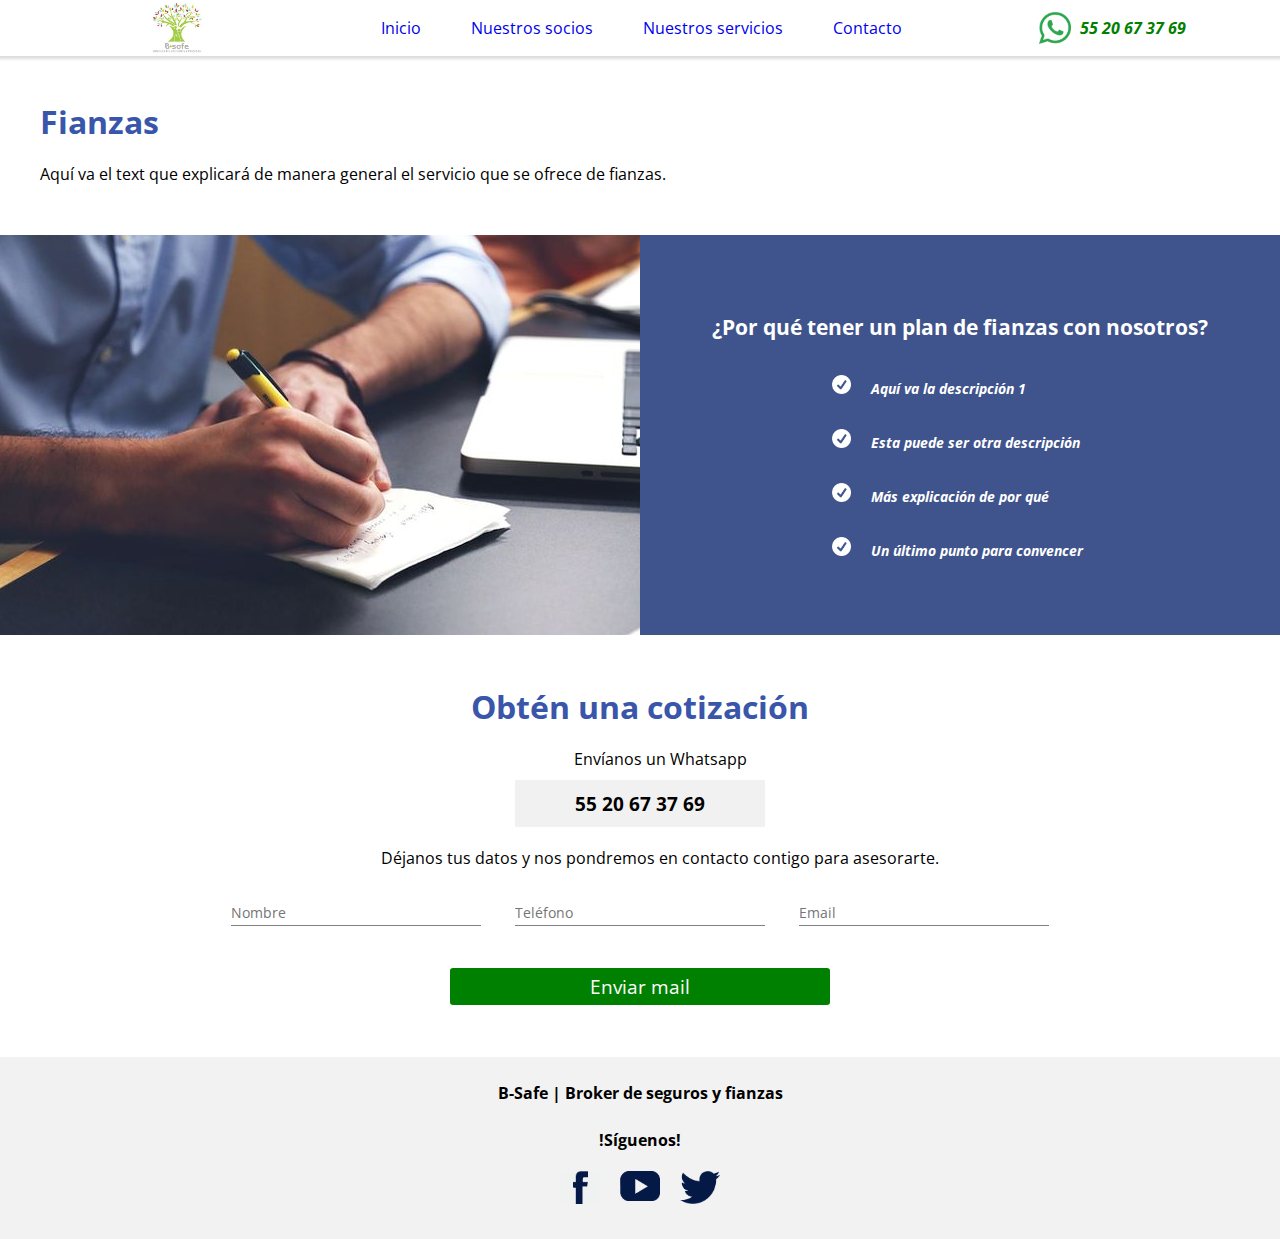
==== fianzas.html @ 907f69c0 "Version 1-php no funciona" ====
<!DOCTYPE html>
<html>

<head>


	<title>B-Safe Fianzas</title>


	<link rel="stylesheet" type="text/css" href="style.css">
	<link href="https://fonts.googleapis.com/css?family=Open+Sans:300" rel="stylesheet">
	<script src="https://ajax.googleapis.com/ajax/libs/jquery/3.2.1/jquery.min.js"></script>
	<script src="http://code.jquery.com/ui/1.9.2/jquery-ui.js"></script>
	<script type="text/javascript" src="functionality.js"></script>
	<script src="responsiveslides.min.js"></script>

	<meta name="HandheldFriendly" content="true">
   	<meta name="viewport" content="width=device-width, initial-scale=0.666667, maximum-scale=0.666667, user-scalable=0">
  	<meta name="viewport" content="width=device-width">


</head>

<body>

	<div class="include-header"></div>

	<section  class="content-container">
			<h1 class="content-title">Fianzas</h1>
			<p>Aquí va el text que explicará de manera general el servicio que se ofrece de fianzas.</p>

			<div class="blue-container">
				<img src="images/fianzas.jpg" alt="plan de inversion">

				<div class="bullet-container">

					<h1 class="bullet-text heading">¿Por qué tener un plan de fianzas con nosotros?</h1>

					<!--<ul>
						<li>
							<img src="images/check-icon.png">
							<h4 class="bullet-text"> Aquí va la descripción 1 </h4>
						</li>
						<li>
							<img src="images/check-icon.png">
							<h4 class="bullet-text"> Aquí va la descripción 1 </h4>
						</li>



					</ul>-->

					<span class="bullet"><img src="images/check-icon.png"><h4 class="bullet-text">	Aquí va la descripción 1	</h4></span>
					<span class="bullet"><img src="images/check-icon.png"><h4 class="bullet-text">	Esta puede ser otra descripción	</h4></span>
					<span class="bullet"><img src="images/check-icon.png"><h4 class="bullet-text">	Más explicación de por qué	</h4></span>
					<span class="bullet"><img src="images/check-icon.png"><h4 class="bullet-text">	Un último punto para convencer	</h4></span>
				</div>
			</div>

			<div class="quote">

				<h1 class="quote-title">Obtén una cotización</h1>

				<p>Envíanos un Whatsapp</p>
				<h3>55 20 67 37 69</h3>

				<p>Déjanos tus datos y nos pondremos en contacto contigo para asesorarte.</p>

				<form class="quote-form">
					
					<input type="text" name="name" placeholder="Nombre" required="true">
					<input type="number" name="phone" placeholder="Teléfono" required="true">
					<input type="email" name="email" placeholder="Email" required="true">
					<button type="submit" value="send" id="submit-form-button">Enviar mail</button>

				</form>

			</div>

			<footer class="include-footer"></footer>

	</section>
	

	

</body>


</html>
---- style.css ----
html{
	font-size:16px;


}


* {
	margin: 0;
	padding: 0;
	font-family: Open Sans;
	box-sizing: border-box;
}

header {

	width:100%;
	height: 3.5rem;
	position: absolute;
	z-index: 100;
}


.nav-container{
	width: 100%;
	margin: 0 auto;
	display: flex;
	justify-content: space-between;
	align-items: center;
	background-color: white;
	box-shadow: 0px 0px 3px 3px #DCDCDC;
	position: absolute;


}

.hamburger-icon{
	max-width: 0;
	height: 3.5rem;
	background: url(images/hamburger-icon.png) no-repeat center;
	display: block;
	cursor: pointer;
}

.logo{
	min-width: 150px;
	height: 3.5rem;
	text-align: center;
	background: url(images/logo-b-safe.jpg) no-repeat center;
	background-size: 3.2rem 3.2rem;
}


/*Temporary text for logo*/

ul {
	display: flex;
	text-align: center;
	height: auto;
	overflow: hidden;
	box-sizing: border-box;

}

ul li {
	
	list-style-type: none;
	font-size: 1rem;
	text-align: center;
	padding: 15px 25px;

}

ul li:active{
		/*background-color: rgb(242,242,242);*/
}

a{
	text-decoration: none;
}

a:active{
	color: black;
	font-weight: bold;
}
a:visited{
	font-weight: bold;
}
.nav-contact{
	
	min-width: 200px;
	height: 3.5rem;
	margin-right: 50px;
	display: flex;
	align-items: center;
	overflow: hidden;
	z-index: 100;
}
#wa-icon{
	width: 50px;
	height: 3.5rem;
	background: url(images/wa-icon.png) no-repeat center;
	background-size: 2rem 2rem;
	display: block;
}

.nav-contact h4{
	font-size: 1rem;
	font-weight: bold;
	font-style: italic;
	padding-right: 10px;
	color: green;
	display: inline-block;
	overflow: hidden;


}


.banner{
	background-image: url(images/seguros-banner.jpg);
	background-position: center center;
	background-size: cover;
	height: 600px;
	width: 100%;
	display: block;
	margin: 0 auto;
	padding-top: 3.5rem;

}

#text-banner{
  margin: 0 auto;
  position: relative;
  text-align: center;
  top: 25%;
  width: 60%;
  color: rgb(242,242,242);
  font-size: 1.7rem;

}

#text-banner hr{
	display: block;
	height: 1px;
    border: 0;
    border-top: 1px solid #ccc;
    margin: 1em 0;
    padding: 0;
}

#nuestros-servicios h1{

	text-align: center;
	margin-top: 50px;
	font-size: 2rem;
}

#nuestros-servicios p{
	margin: 0 auto;
	margin-top: 50px;
	width: 50%;
	text-align: center;
	color: grey;
}

/*Sección de seguros*/

.seccion-seguros{

	width: 90%;
	height: auto;
	margin: 0 auto;
	margin-top: 40px;
	display: flex;
	justify-content: space-between;
	flex-wrap: wrap;
	
}
.seccion-seguros .seguro-contenido{

	box-sizing: border-box;
	width: 25%;
	max-width: 24%;
	height: 350px;
	margin-top: 30px;
	background-color: rgb(250,250,250);
	display: inline-block;
	text-align: center;
	position: relative;
	box-shadow: 3px 3px 3px 3px rgb(235,235,235);
}
.seccion-seguros .seguro-contenido img{
	object-fit: cover;
	width: 100%;
	height: 250px;
	display: block;
}
.seccion-seguros .seguro-contenido h4{
	width: 90%;
	padding-top: 20px;
	margin: 0 auto;
	font-size: 1.3rem;
	font-weight: bold;
}
/*.seccion-seguros .seguro-contenido .mas-info-button{

	color: rgb(0,113,188);
	border: 1px solid rgb(0,113,188);
	border-radius: 5px;
	width: 100px;
	height: 2rem;
	/*margin: 0 auto;
	position: absolute;
	bottom: 20px;
	margin-left: 30%;

}
.mas-info-button span{

	vertical-align: middle;
}*/

.grey-banner{
	width: 100%;
	height: auto;
	margin-top: 70px;
	background-color: rgb(242,242,242);
	display: flex;
	justify-content: center;
}	


.slider-container{

	width: 80%;
	height: auto;
	margin-bottom: 60px;
	display: inline-flex;
	flex-wrap: wrap;
	justify-content: space-around;

}


.profile-container{
	
	width: 33%;
	height: auto;
	margin-top: 60px;
	align-items: center;
}

.profile-container img{

	object-fit: cover;
	display: block;
	margin: 0 auto;
	height: 130px;
	width: 130px;
	border-radius: 100%;
}
.profile-container h4{


	text-align: center;
	margin-top: 30px;
}
.profile-container h3{

	text-align: center;
	width: 80%;
	margin: 0 auto;
	margin-top: 20px;
	font-style: italic;
}
hr{
	display: block;
	height: 1px;
	width: 10%;
    border: 0;
    border-top: 3px solid rgb(5,25,71);
    margin: 0 auto;
    margin-top: 20px;
    padding: 0;

}
.space{
	width: 10%;
	height: auto;

}
/*.rslides li{

	backface-visibility: hidden;
	position: absolute;
  	display: none;
  	width: 100%;
  	left: 0;
  	top: 0;
}

.rslides li:first-child {
  position: relative;
  display: block;
  float: left;
 }*/

.contact-banner{

	width: 100%;
	height: auto;
	display: flex;
	flex-wrap: wrap;
	background-color: #3F538C;
	
}
.contact-banner hr{
	
    border-top: 3px solid white;

}
.contact-wrap{

	width: 50%;
	height: auto;
	margin-top: 70px;
	margin-bottom: 50px;
	padding: 0 20px 0 20px;
	display: flex;
	flex-wrap: wrap;
	justify-content: flex-start;

}
.contact-wrap h1{
	width: 100%;
	text-align: center;
	margin-top:0px;
	color: rgb(242,242,242);

}
.contact-wrap h3{
	width: 100%;
	text-align: center;
	margin-top:30px;
	color: rgb(242,242,242);
}

.contact-button{

	width: 60%;
	margin: 0 auto;
	border: 2px solid white;
	text-align: center;
	border-radius: 5px;
	visibility: hidden;
	height: 0;	
}
.contact-button h3{

	width: 100%;
	height: auto;
	margin-top: 5px;
	color: white;
}
.contact-form-wrap{
	width: 50%;
	padding: 100px 0 100px 0;

}
.contact-form-wrap .contact-form{
	text-align: center;
}
.contact-form .form-input{
	width: 70%;
	height: 1.8rem;
	font-size: 0.8rem;	
	display: block;
	margin: 0 auto;
	margin-bottom: 25px;
}
input::-webkit-outer-spin-button,
input::-webkit-inner-spin-button {
    /* display: none; <- Crashes Chrome on hover */
    -webkit-appearance: none;
    margin: 0; /* <-- Apparently some margin are still there even though it's hidden */
}
#message-field{
	height: 10rem;
	resize: none;
}
#submit-button{
	width: 50%;
	color: white;
	font-size: 1.2rem;
	padding: 5px 0;
	background-color: transparent;
	border: 2px solid white;
	border-radius: 5px;

}


footer{
	width: 100%;
	height: auto;
	position: absolute;
	background-color: rgb(242,242,242);
}
footer h4{
	width: 100%;
	display: block;
	margin-top: 25px;
	text-align: center;
}
footer .social-box{
	position: relative;
	width: 100%;
	height: auto;
	margin-top: 20px;
	margin-bottom: 30px;
	display: flex;
	justify-content: center;
}
footer .social-box img{

	display: inline;
	width: 40px;
	height: auto;
	margin-left: 10px;
	margin-right: 10px;
}

/*-----------------------Style de SGMM -----------------------------*/

.content-container{

	width: 100%;
	height:200px;
	padding-top: 100px;
	
}
.content-title{
	color: #3956AB;
	font-weight: bold;
	padding-left: 40px;
}
.content-container p{

	margin-top: 20px;
	padding-left: 40px;
}
.content-container .blue-container{

	width: 100%;
	height: 400px;
	margin-top: 50px;
	padding: 0px;
	display: flex;
	flex-wrap: wrap;
	justify-content: center;
	line-height: 0;
	background-color: #3F538C;

}
.blue-container img{

	height: 400px;
	width: 50%;
	object-fit: cover;
}
.blue-container .bullet-container{
	width: 50%;
	height: 400px;
	display: flex;
	padding: 60px 0px 60px 0px;
	flex-wrap: wrap;
	flex-direction: column;
	justify-content: space-around;
	
}
.bullet-container .bullet{
	width: 100%;
	line-height: 1rem;
	vertical-align: middle;
	padding-left: 30%;
}

.bullet .bullet-text{

	width: 70%;
	display: inline-block;
	font-size: 0.9rem;
	font-style: italic;
	color: white;
	margin-left: 20px;
	
}
.bullet-container img{

	width: 1.2rem;
	height: 1.2rem;
	object-fit: cover;
	display: inline-block;
	
}
.bullet-container .heading{
	font-size: 1.3rem;
	line-height: 2rem;
	position: static;
	text-align: center;
	display: block;
	width: 100%;
	color: white;

}
.quote{
	text-align: center;
	display: block;
	width: 100%;
	padding: 50px 0;

}
.quote-title{
	width: 100%;
	color: #3956AB;
}
.quote-form{

	display: block;
	width: 100%;
	margin-top: 30px;
}
.quote-form input{

	width: 250px;
	height: 1.7rem;
	font-size: 0.9rem;
	margin:0 15px 0 15px;
	border: none;
	border-bottom: 1px solid grey;
}
#submit-form-button{
	width: 30%;
	display: block;
	margin:0 auto;
	margin-top:40px;
	color: white;
	font-size: 1.2rem;
	padding: 5px 0;
	background-color: green;
	border: 2px solid white;
	border-radius: 5px;
	cursor: pointer;
}
.quote p{
	display: block;
	margin:0 auto;
	width: 100%;
	margin-top: 20px;
}
.quote h3{
	display: block;
	width: 250px;
	font-size:1.2rem;
	margin: 10px auto 0 auto;
	padding: 10px 15px;
	background-color: rgb(241,241,241);
}
/*-----------------------Layout para tablets-----------------------------*/
/*-----------------------Layout para tablets-----------------------------*/
/*-----------------------Layout para tablets-----------------------------*/


@media only screen and (max-width: 1000px){




.show{
	margin-top: 9rem;
}

.nav-container{
	/*position: absolute;*/
}

ul{
	position: absolute;
	float: none;
	width: 100%;
	height: 14rem;
	margin-top: -8rem;
	display: inline-block;
}
ul li{

	padding: 0;
	background-color: rgb(250,250,250);
	box-sizing: border-box;
	padding-top: 15px;
	padding-bottom: 15px;
}

.social-box ul{
	position: relative;
	width: 100%;
	height: auto;
	display: flex;
	justify-content: center;	
	background-color: red;
}
.hamburger-icon{
	width: 70px;
	height: 3.5rem;
	min-width: 70px;
	margin-left: 10px;
	background: url(images/hamburger-icon.png) no-repeat center;
	background-size: 2rem 2rem;
	display: block;
}


.logo{
	margin-left: 25px;
}
.nav-contact{
	margin-right: 0px;
	min-width: 100px;
}

#wa-icon{
	margin-left: 30px;
}

.nav-contact h4{

	max-width: 0px;
	visibility: hidden;
}

#text-banner{

  top: 10%;
  width: 70%;
  font-size: 1.5rem;

}

#nuestros-servicios p{
	margin-top: 30px;
	width: 80%;
}

.banner{
	height: 500px;
}

.seccion-seguros .seguro-contenido{

	width: 32%;
	max-width: 32%;
	cursor: pointer;

}

#sgmm, #seguroAuto{

	max-width: 48%;
	width: 48%;
}

.contact-wrap{
	width: 100%;
	padding: 0 100px;
}
.contact-form-wrap{
	width: 100%;
	padding: 50px 0;
	padding-top: 0;
}
.contact-form-wrap .form-input{
	width: 50%;
}


/*-----------------------Style de SGMM -----------------------------*/

.bullet-container .heading{
	padding:0 20px 0 20px;
}
.quote-form input{

	margin-bottom: 20px;
}

}


@media only screen and (min-width: 0px) and (max-width: 700px){

.banner{
	height: 550px;
}

.seccion-seguros .seguro-contenido{

	width: 48%;
	max-width: 48%;
	margin:;
}

.seccion-seguros{

	width: 95%;
	margin-top: 20px;
	
}
.seccion-seguros .seguro-contenido img{
	object-fit: cover;
	width: 100%;
	height: 240px;
	display: block;
}

.seccion-seguros .seguro-contenido h4{
	width: 90%;
	padding-top: 10px;
	margin: 0 auto;
	font-size: 1.3rem;
	font-weight: bold;
}

.profile-container{
	
	width: 100%;

}

.contact-wrap{
	width: 90%;
}

.contact-wrap .cta-wa, .cta-mail{
	visibility: hidden;
	height: 0;
}

.contact-button{
	visibility: visible;
	height: auto;
	width: 70%;
}
.contact-button h3{
	margin-bottom: 5px;
}
#send-mail-button{
	display: none;
}
.contact-wrap{
	width: 100%;
	padding: 0 20px;
}
.contact-form-wrap{
	width: 100%;
	padding: 50px 0;
	padding-top: 0;
}
.contact-form-wrap .form-input{
	width: 80%;
}


/*-----------------------Style de SGMM -----------------------------*/

.content-container p{
	padding: 0;
	text-align: center;

}
.blue-container{
	min-height: 800px;
}
.blue-container img{
	display: block;
	width: 100%;
}
.blue-container .bullet-container{
	width: 100%;
}
.bullet-container .bullet{
	padding-left: 10%;
}
.bullet-container img{

	width: 1.2rem;
	height: 1.2rem;
	object-fit: cover;
	display: inline-block;
	
}
.quote-form input{
	width: 75%;
}
#submit-form-button{
	width: 50%;
}

}
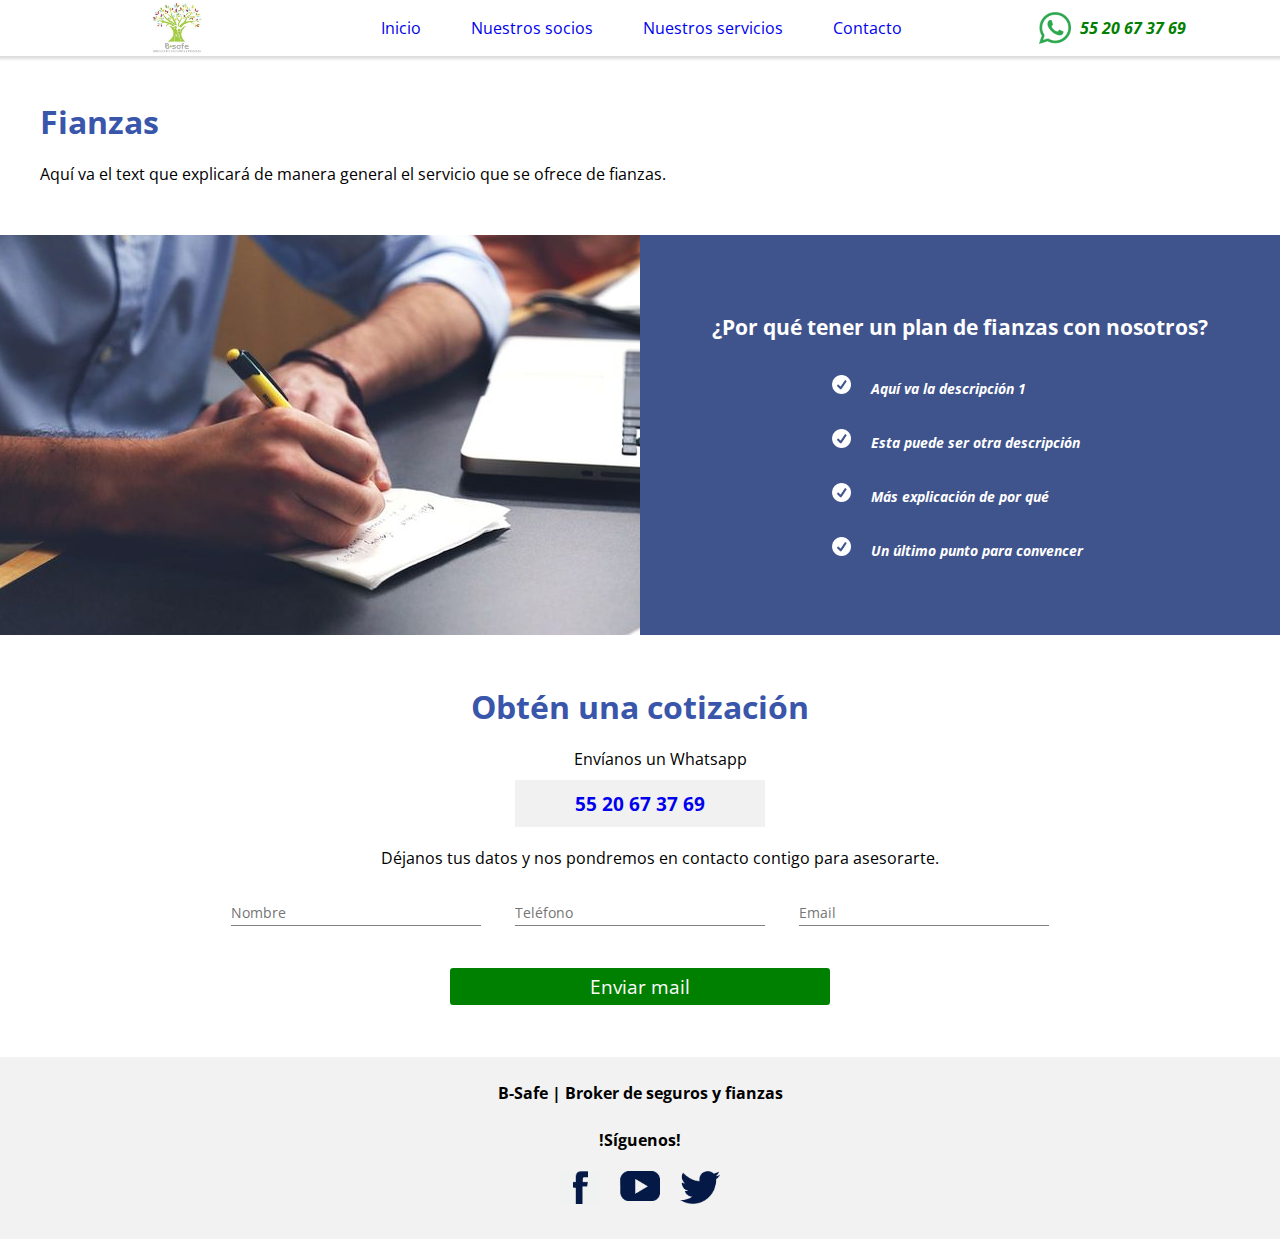
==== commit 2b7a480f: "Sólo falta probar el mail y cambiar el celular al de Javier" ====
--- a/fianzas.html
+++ b/fianzas.html
@@ -62,7 +62,7 @@
 				<h1 class="quote-title">Obtén una cotización</h1>
 
 				<p>Envíanos un Whatsapp</p>
-				<h3>55 20 67 37 69</h3>
+				<a href="https://api.whatsapp.com/send?phone=5215520673769"><h3>55 20 67 37 69</h3></a>
 
 				<p>Déjanos tus datos y nos pondremos en contacto contigo para asesorarte.</p>
 
--- a/style.css
+++ b/style.css
@@ -436,7 +436,7 @@
 .content-container{
 
 	width: 100%;
-	height:200px;
+	height:auto;
 	padding-top: 100px;
 	
 }
@@ -448,7 +448,9 @@
 .content-container p{
 
 	margin-top: 20px;
+	display: block;
 	padding-left: 40px;
+	
 }
 .content-container .blue-container{
 
@@ -571,9 +573,17 @@
 /*-----------------------Layout para tablets-----------------------------*/
 /*-----------------------Layout para tablets-----------------------------*/
 
+/*@media all and (orientation:portrait) and (max-width: 1000px){
+  /* Styles for Portrait screen 
+ 	body{
+
+		min-width: 768px;
+
+	}
+ 
+}*/
 
 @media only screen and (max-width: 1000px){
-
 
 
 
@@ -696,11 +706,25 @@
 
 }
 
+/*-----------------------Layout para Móviles-----------------------------*/
+/*-----------------------Layout para Móviles-----------------------------*/
+/*-----------------------Layout para Móviles-----------------------------*/
+
 
 @media only screen and (min-width: 0px) and (max-width: 700px){
 
+
+body{
+
+	/*min-width: 360px;*/
+}
+
 .banner{
-	height: 550px;
+	height: auto;
+	padding: 80px 0 30px 0;
+}
+#text-banner h1{
+	font-size: 2.5rem;
 }
 
 .seccion-seguros .seguro-contenido{
@@ -727,7 +751,7 @@
 	width: 90%;
 	padding-top: 10px;
 	margin: 0 auto;
-	font-size: 1.3rem;
+	font-size: 1.1rem;
 	font-weight: bold;
 }
 
@@ -775,6 +799,8 @@
 
 .content-container p{
 	padding: 0;
+	width: 90%;
+	margin: 20px auto;
 	text-align: center;
 
 }
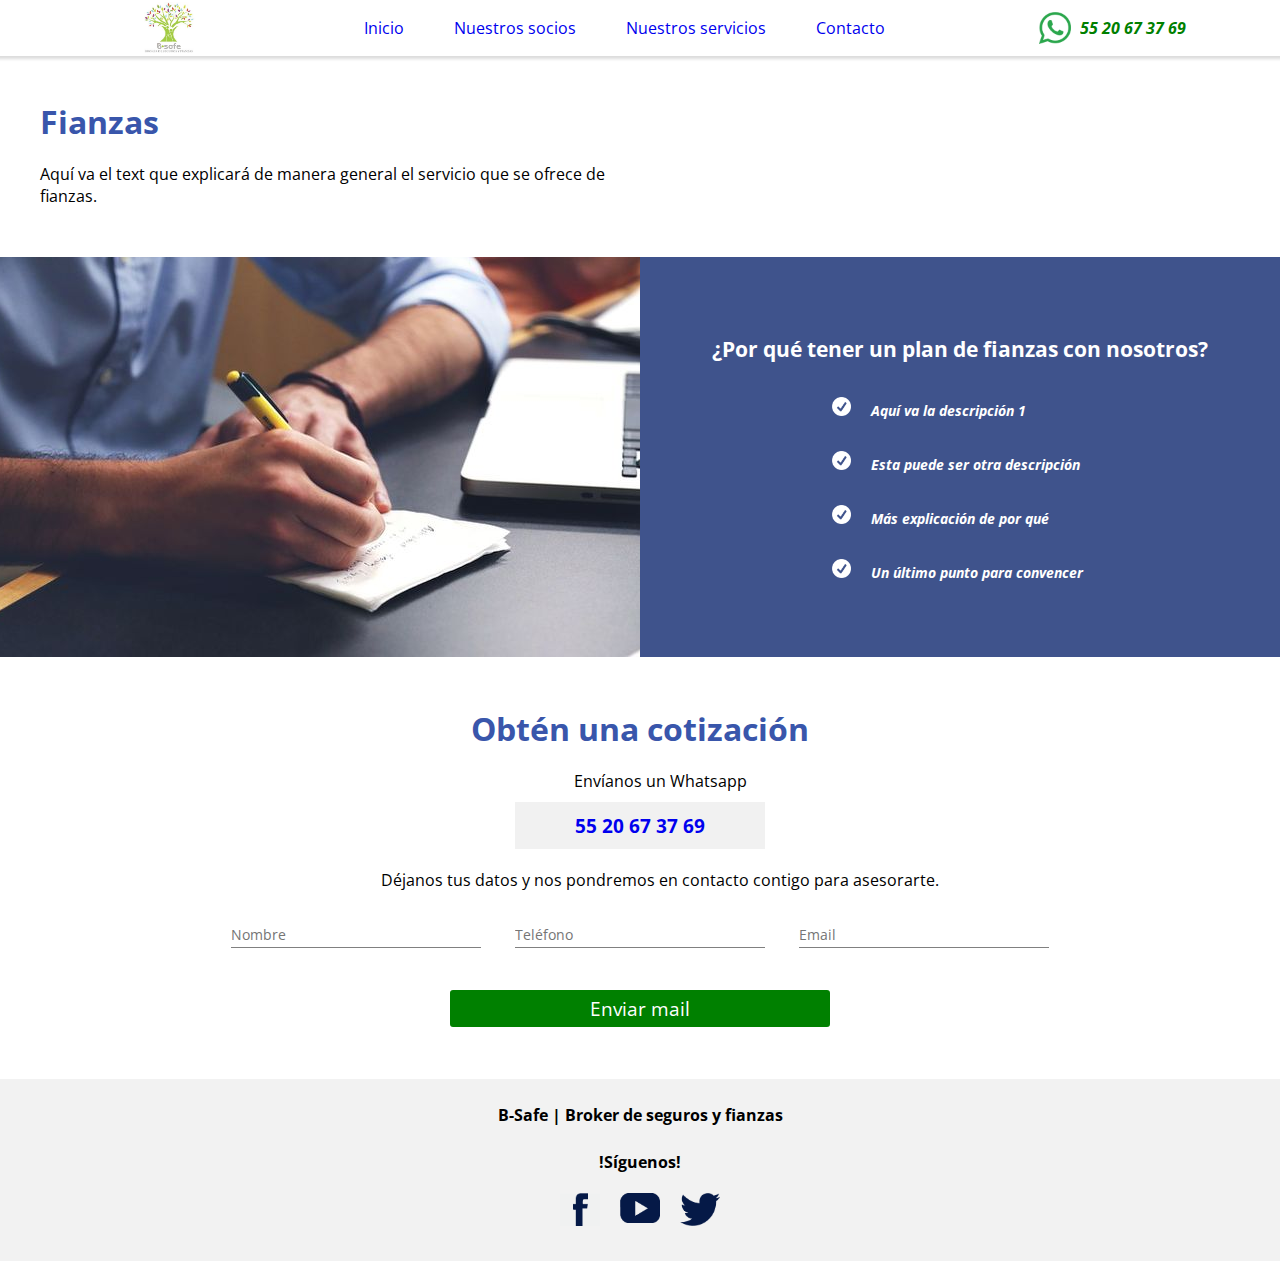
==== commit 50482bc5: "Implements Formspree form in all views" ====
--- a/fianzas.html
+++ b/fianzas.html
@@ -66,11 +66,14 @@
 
 				<p>Déjanos tus datos y nos pondremos en contacto contigo para asesorarte.</p>
 
-				<form class="quote-form">
+				<form action="https://formspree.io/fernando.madser@gmail.com" class="quote-form" method="POST">
 					
-					<input type="text" name="name" placeholder="Nombre" required="true">
-					<input type="number" name="phone" placeholder="Teléfono" required="true">
-					<input type="email" name="email" placeholder="Email" required="true">
+					<input type="text" name="name" placeholder="Nombre" required="true" class="form-input">
+					<input type="text" name="message" placeholder="Teléfono" required="true" class="form-input">
+					<input type="email" name="_replyto" placeholder="Email" required="true" class="form-input">
+					<input type="hidden" name="_format" value="plain" />
+					<input type="hidden" name="_next" value="/b-safe/thankyou.html" />
+					<input type="hidden" name="_language" value="es" />
 					<button type="submit" value="send" id="submit-form-button">Enviar mail</button>
 
 				</form>
--- a/style.css
+++ b/style.css
@@ -18,6 +18,12 @@
 	height: 3.5rem;
 	position: absolute;
 	z-index: 100;
+	top:0;
+	box-sizing: border-box;
+}
+
+h1{
+	color: darkblue;
 }
 
 
@@ -25,7 +31,9 @@
 	width: 100%;
 	margin: 0 auto;
 	display: flex;
+	display: -webkit-flex;
 	justify-content: space-between;
+	-webkit-justify-content: space-between;
 	align-items: center;
 	background-color: white;
 	box-shadow: 0px 0px 3px 3px #DCDCDC;
@@ -43,7 +51,7 @@
 }
 
 .logo{
-	min-width: 150px;
+	min-width: 100px;
 	height: 3.5rem;
 	text-align: center;
 	background: url(images/logo-b-safe.jpg) no-repeat center;
@@ -55,6 +63,7 @@
 
 ul {
 	display: flex;
+	display: -webkit-flex;
 	text-align: center;
 	height: auto;
 	overflow: hidden;
@@ -92,6 +101,7 @@
 	height: 3.5rem;
 	margin-right: 50px;
 	display: flex;
+	display: -webkit-flex;
 	align-items: center;
 	overflow: hidden;
 	z-index: 100;
@@ -130,13 +140,15 @@
 }
 
 #text-banner{
-  margin: 0 auto;
-  position: relative;
-  text-align: center;
-  top: 25%;
-  width: 60%;
-  color: rgb(242,242,242);
-  font-size: 1.7rem;
+    margin: 0 auto;
+    margin-top: 100px;
+    /* position: relative; */
+    text-align: center;
+    box-sizing: border-box;
+    /* top: 50px; */
+    width: 60%;
+    color: darkblue;
+    font-size: 1.7rem;
 
 }
 
@@ -173,8 +185,11 @@
 	margin: 0 auto;
 	margin-top: 40px;
 	display: flex;
+	display: -webkit-flex;
 	justify-content: space-between;
+	-webkit-justify-content: space-between;
 	flex-wrap: wrap;
+	-webkit-flex-wrap:wrap;
 	
 }
 .seccion-seguros .seguro-contenido{
@@ -202,6 +217,7 @@
 	margin: 0 auto;
 	font-size: 1.3rem;
 	font-weight: bold;
+	color: darkblue;
 }
 /*.seccion-seguros .seguro-contenido .mas-info-button{
 
@@ -227,7 +243,9 @@
 	margin-top: 70px;
 	background-color: rgb(242,242,242);
 	display: flex;
+	display: -webkit-flex;
 	justify-content: center;
+	-webkit-justify-content: center;
 }	
 
 
@@ -237,8 +255,11 @@
 	height: auto;
 	margin-bottom: 60px;
 	display: inline-flex;
+	display: -webkit-inline-flex;
 	flex-wrap: wrap;
+	-webkit-flex-wrap: wrap;
 	justify-content: space-around;
+	-webkit-justify-content: space-around;
 
 }
 
@@ -311,7 +332,9 @@
 	width: 100%;
 	height: auto;
 	display: flex;
+	display: -webkit-flex;
 	flex-wrap: wrap;
+	-webkit-flex-wrap: wrap;
 	background-color: #3F538C;
 	
 }
@@ -328,8 +351,11 @@
 	margin-bottom: 50px;
 	padding: 0 20px 0 20px;
 	display: flex;
+	display: -webkit-flex;
 	flex-wrap: wrap;
+	-webkit-flex-wrap: wrap;
 	justify-content: flex-start;
+	-webkit-justify-content: flex-start;
 
 }
 .contact-wrap h1{
@@ -381,7 +407,7 @@
 }
 input::-webkit-outer-spin-button,
 input::-webkit-inner-spin-button {
-    /* display: none; <- Crashes Chrome on hover */
+    /* display: none; <- Crashes Ch on hover */
     -webkit-appearance: none;
     margin: 0; /* <-- Apparently some margin are still there even though it's hidden */
 }
@@ -420,7 +446,9 @@
 	margin-top: 20px;
 	margin-bottom: 30px;
 	display: flex;
+	display: -webkit-flex;
 	justify-content: center;
+	-webkit-justify-content: center;
 }
 footer .social-box img{
 
@@ -450,6 +478,7 @@
 	margin-top: 20px;
 	display: block;
 	padding-left: 40px;
+	width: 50%;
 	
 }
 .content-container .blue-container{
@@ -459,8 +488,11 @@
 	margin-top: 50px;
 	padding: 0px;
 	display: flex;
+	display: -webkit-flex;
 	flex-wrap: wrap;
+	-webkit-flex-wrap: wrap;
 	justify-content: center;
+	-webkit-justify-content: center;
 	line-height: 0;
 	background-color: #3F538C;
 
@@ -475,10 +507,14 @@
 	width: 50%;
 	height: 400px;
 	display: flex;
+	display: -webkit-flex;
 	padding: 60px 0px 60px 0px;
 	flex-wrap: wrap;
+	-webkit-flex-wrap: wrap;
 	flex-direction: column;
+	-webkit-flex-direction: column;
 	justify-content: space-around;
+	-webkit-justify-content: space-around;
 	
 }
 .bullet-container .bullet{
@@ -569,6 +605,19 @@
 	padding: 10px 15px;
 	background-color: rgb(241,241,241);
 }
+
+
+/* --------------------- Thank You Page ----------------------------------*/
+
+#gracias{
+	text-align: center;
+	margin-top: 100px;
+}
+#gracias p{
+	margin-top: 30px;
+}
+
+
 /*-----------------------Layout para tablets-----------------------------*/
 /*-----------------------Layout para tablets-----------------------------*/
 /*-----------------------Layout para tablets-----------------------------*/
@@ -588,20 +637,29 @@
 
 
 .show{
-	margin-top: 9rem;
+	/*margin-top: 9rem;*/
+	    top: 11.7rem;
+    max-height: 14rem;
+
+
 }
 
 .nav-container{
 	/*position: absolute;*/
+	z-index: 100;
+
 }
 
 ul{
 	position: absolute;
-	float: none;
 	width: 100%;
 	height: 14rem;
 	margin-top: -8rem;
 	display: inline-block;
+	left: 0;
+	z-index: 99;
+	max-height: 0;
+
 }
 ul li{
 
@@ -617,14 +675,15 @@
 	width: 100%;
 	height: auto;
 	display: flex;
-	justify-content: center;	
+	display: -webkit-flex;
+	justify-content: center;
+	-webkit-justify-content: center;	
 	background-color: red;
 }
 .hamburger-icon{
 	width: 70px;
 	height: 3.5rem;
 	min-width: 70px;
-	margin-left: 10px;
 	background: url(images/hamburger-icon.png) no-repeat center;
 	background-size: 2rem 2rem;
 	display: block;
@@ -636,7 +695,7 @@
 }
 .nav-contact{
 	margin-right: 0px;
-	min-width: 100px;
+	min-width: 80px;
 }
 
 #wa-icon{
@@ -729,8 +788,8 @@
 
 .seccion-seguros .seguro-contenido{
 
-	width: 48%;
-	max-width: 48%;
+	    max-width: 47%;
+    width: 47%;
 	margin:;
 }
 
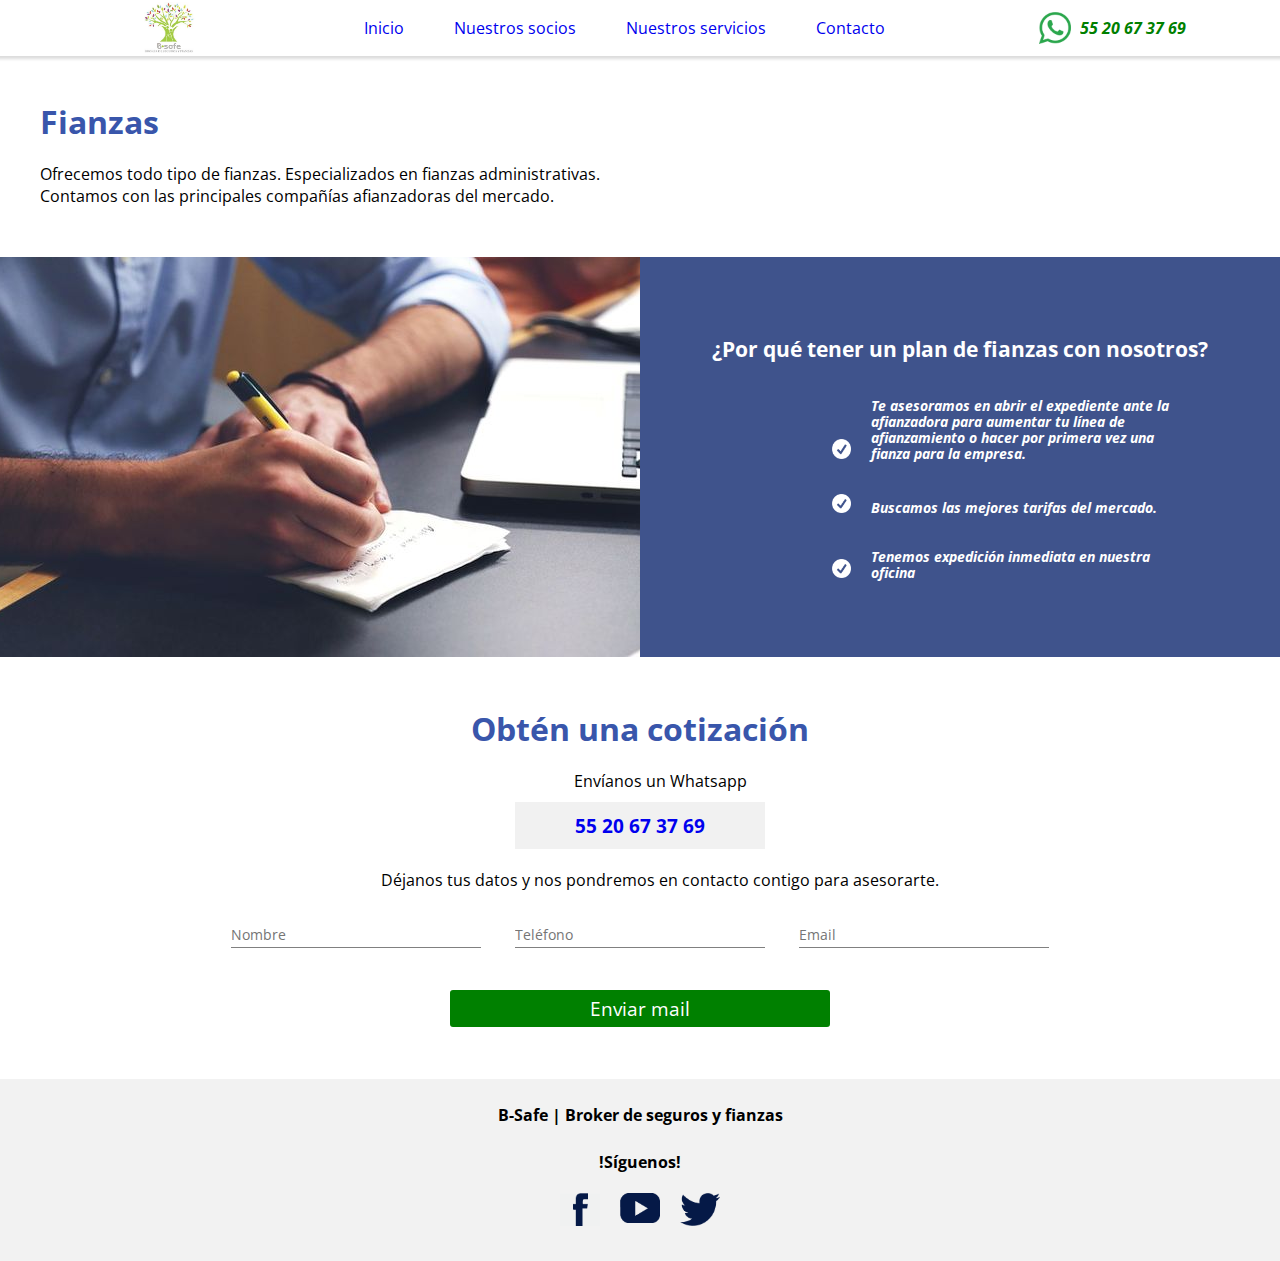
==== commit 10dc9076: "Updates copy in Services views" ====
--- a/fianzas.html
+++ b/fianzas.html
@@ -27,7 +27,7 @@
 
 	<section  class="content-container">
 			<h1 class="content-title">Fianzas</h1>
-			<p>Aquí va el text que explicará de manera general el servicio que se ofrece de fianzas.</p>
+			<p>Ofrecemos todo tipo de fianzas. Especializados en fianzas administrativas. Contamos con las principales compañías afianzadoras del mercado.</p>
 
 			<div class="blue-container">
 				<img src="images/fianzas.jpg" alt="plan de inversion">
@@ -36,24 +36,11 @@
 
 					<h1 class="bullet-text heading">¿Por qué tener un plan de fianzas con nosotros?</h1>
 
-					<!--<ul>
-						<li>
-							<img src="images/check-icon.png">
-							<h4 class="bullet-text"> Aquí va la descripción 1 </h4>
-						</li>
-						<li>
-							<img src="images/check-icon.png">
-							<h4 class="bullet-text"> Aquí va la descripción 1 </h4>
-						</li>
-
-
-
-					</ul>-->
-
-					<span class="bullet"><img src="images/check-icon.png"><h4 class="bullet-text">	Aquí va la descripción 1	</h4></span>
-					<span class="bullet"><img src="images/check-icon.png"><h4 class="bullet-text">	Esta puede ser otra descripción	</h4></span>
-					<span class="bullet"><img src="images/check-icon.png"><h4 class="bullet-text">	Más explicación de por qué	</h4></span>
-					<span class="bullet"><img src="images/check-icon.png"><h4 class="bullet-text">	Un último punto para convencer	</h4></span>
+					<span class="bullet"><img src="images/check-icon.png"><h4 class="bullet-text">	Te asesoramos en abrir el expediente ante la afianzadora para
+						aumentar tu línea de afianzamiento o hacer por primera vez una fianza para la empresa.	
+					</h4></span>
+					<span class="bullet"><img src="images/check-icon.png"><h4 class="bullet-text">	Buscamos las mejores tarifas del mercado.	</h4></span>
+					<span class="bullet"><img src="images/check-icon.png"><h4 class="bullet-text">	Tenemos expedición inmediata en nuestra oficina	</h4></span>
 				</div>
 			</div>
 
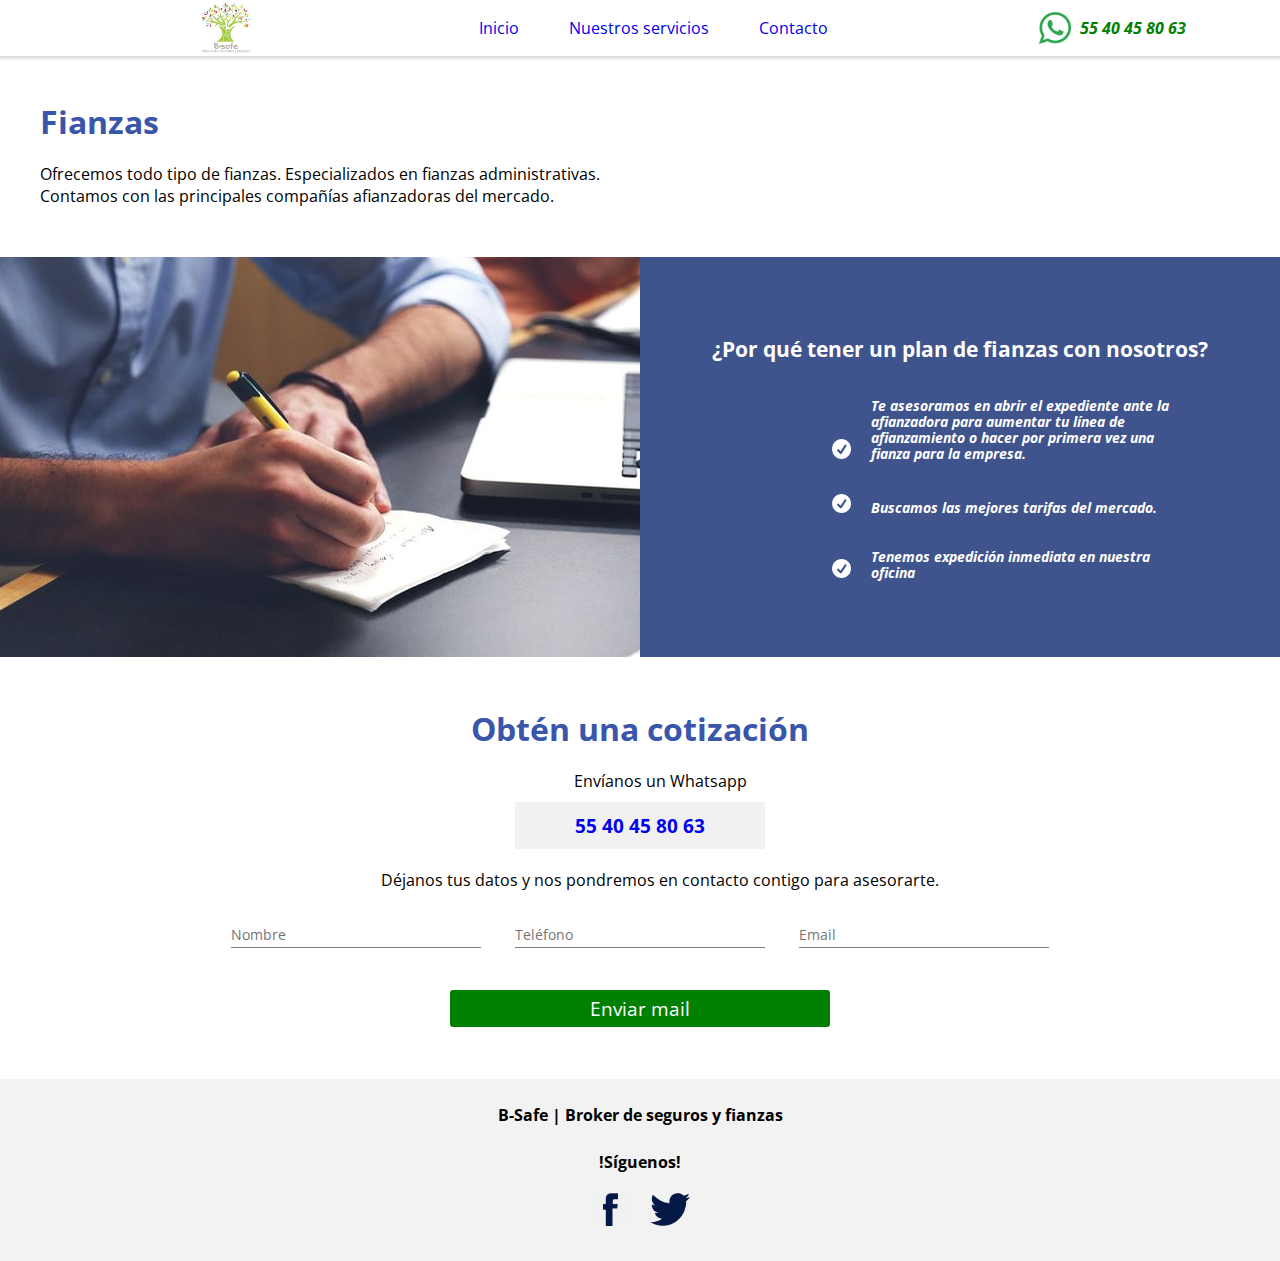
==== commit ee17e4b5: "Updates testimonials" ====
--- a/fianzas.html
+++ b/fianzas.html
@@ -5,6 +5,7 @@
 
 
 	<title>B-Safe Fianzas</title>
+	<meta charset="utf-8">
 
 
 	<link rel="stylesheet" type="text/css" href="style.css">
@@ -49,7 +50,7 @@
 				<h1 class="quote-title">Obtén una cotización</h1>
 
 				<p>Envíanos un Whatsapp</p>
-				<a href="https://api.whatsapp.com/send?phone=5215520673769"><h3>55 20 67 37 69</h3></a>
+				<a href="https://api.whatsapp.com/send?phone=5215540458063"><h3>55 40 45 80 63</h3></a>
 
 				<p>Déjanos tus datos y nos pondremos en contacto contigo para asesorarte.</p>
 
--- a/style.css
+++ b/style.css
@@ -152,6 +152,10 @@
 
 }
 
+#text-banner img {
+	margin-top: 30px;
+}
+
 #text-banner hr{
 	display: block;
 	height: 1px;
@@ -164,7 +168,7 @@
 #nuestros-servicios h1{
 
 	text-align: center;
-	margin-top: 50px;
+	margin-top: 20px;
 	font-size: 2rem;
 }
 
@@ -219,23 +223,18 @@
 	font-weight: bold;
 	color: darkblue;
 }
-/*.seccion-seguros .seguro-contenido .mas-info-button{
-
-	color: rgb(0,113,188);
-	border: 1px solid rgb(0,113,188);
-	border-radius: 5px;
-	width: 100px;
-	height: 2rem;
-	/*margin: 0 auto;
-	position: absolute;
-	bottom: 20px;
-	margin-left: 30%;
-
-}
-.mas-info-button span{
-
-	vertical-align: middle;
-}*/
+
+.tilted-image {
+	transform: rotate(90deg);
+}
+
+.center-image {
+	object-position: top;
+}
+
+.left-image {
+	object-position: left;
+}
 
 .grey-banner{
 	width: 100%;
@@ -534,6 +533,10 @@
 	margin-left: 20px;
 	
 }
+.bullet .bullet-text a {
+	color: white;
+	text-decoration: underline;
+}
 .bullet-container img{
 
 	width: 1.2rem;
@@ -562,6 +565,9 @@
 .quote-title{
 	width: 100%;
 	color: #3956AB;
+}
+.quote-title a{
+	text-decoration: underline;
 }
 .quote-form{
 
